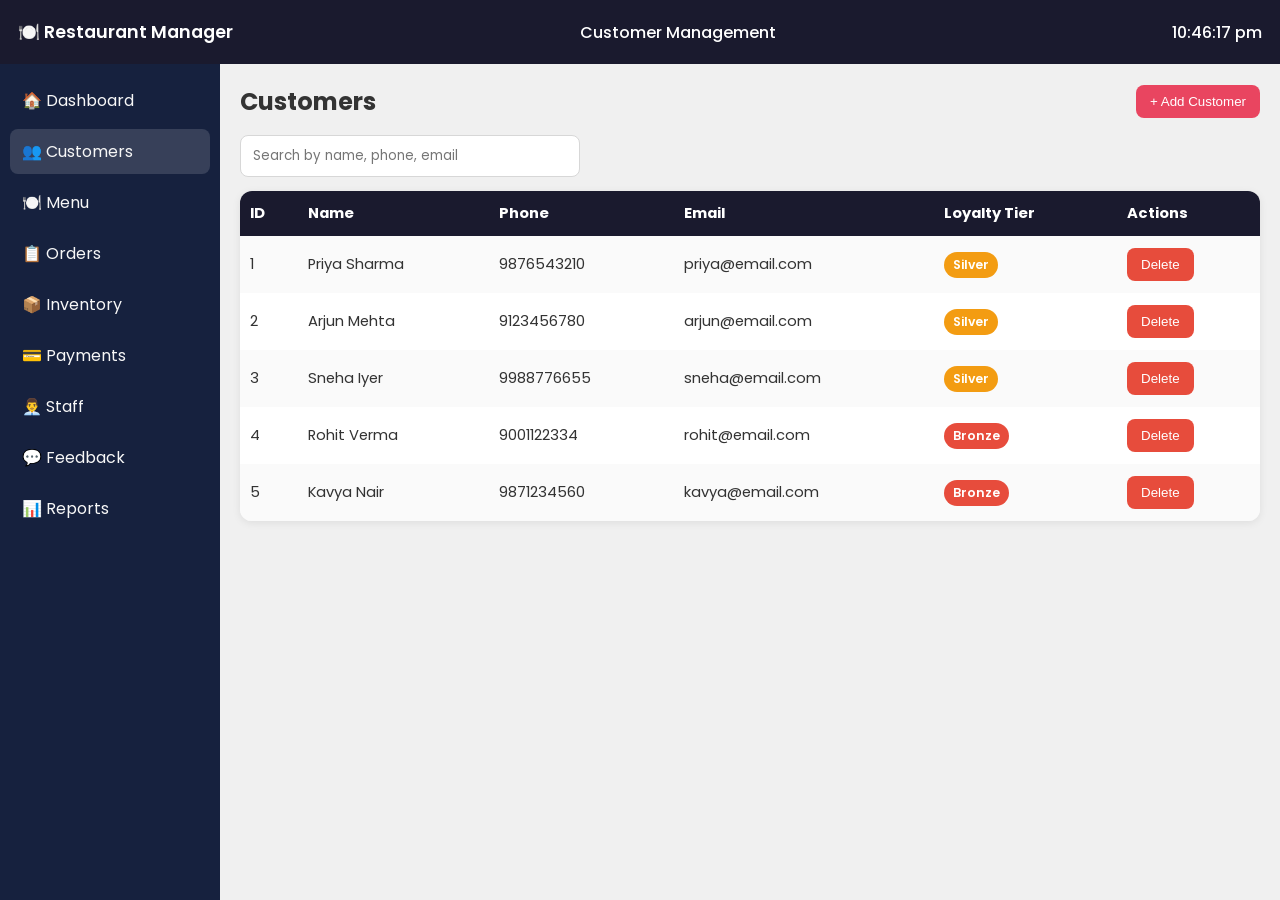
==== customers.html @ 098c4b74 "Added frontend" ====
<!DOCTYPE html>
<html lang="en">
<head>
  <meta charset="UTF-8" />
  <meta name="viewport" content="width=device-width, initial-scale=1.0" />
  <title>Customer Management</title>
  <link rel="stylesheet" href="css/styles.css" />
</head>
<body>
  <header class="navbar">
    <div class="navbar-left">
      <button class="hamburger" id="hamburger">☰</button>
      <div class="nav-logo">🍽️ Restaurant Manager</div>
    </div>
    <div class="nav-title">Customer Management</div>
    <div class="nav-clock" id="live-clock"></div>
  </header>

  <aside class="sidebar" id="sidebar">
    <a href="index.html">🏠 Dashboard</a>
    <a href="customers.html" class="active">👥 Customers</a>
    <a href="menu.html">🍽️ Menu</a>
    <a href="order.html">📋 Orders</a>
    <a href="inventory.html">📦 Inventory</a>
    <a href="payments.html">💳 Payments</a>
    <a href="staff.html">👨‍💼 Staff</a>
    <a href="feedback.html">💬 Feedback</a>
    <a href="reports.html">📊 Reports</a>
  </aside>

  <main class="main-content">
    <div class="page-header">
      <h2>Customers</h2>
      <button class="btn-primary" id="open-customer-modal">+ Add Customer</button>
    </div>

    <input class="search-bar" id="customer-search" placeholder="Search by name, phone, email" />

    <div class="table-wrap">
      <table class="data-table">
        <thead>
          <tr>
            <th>ID</th>
            <th>Name</th>
            <th>Phone</th>
            <th>Email</th>
            <th>Loyalty Tier</th>
            <th>Actions</th>
          </tr>
        </thead>
        <tbody id="customer-table-body"></tbody>
      </table>
    </div>
  </main>

  <div class="modal-overlay" id="customer-modal">
    <div class="modal-box">
      <button class="modal-close" id="close-customer-modal">×</button>
      <h3 class="section-title">Add Customer</h3>
      <form id="customer-form">
        <div class="form-group">
          <label class="form-label" for="cust-name">Name</label>
          <input class="form-input" id="cust-name" required />
        </div>
        <div class="form-group">
          <label class="form-label" for="cust-phone">Phone</label>
          <input class="form-input" id="cust-phone" required />
        </div>
        <div class="form-group">
          <label class="form-label" for="cust-email">Email</label>
          <input class="form-input" id="cust-email" type="email" required />
        </div>
        <button class="btn-success" type="submit">Save Customer</button>
      </form>
    </div>
  </div>

  <div id="toast"></div>

  <script>
    function setupSidebar() {
      const button = document.getElementById("hamburger");
      const sidebar = document.getElementById("sidebar");
      button.addEventListener("click", () => sidebar.classList.toggle("open"));
    }

    function setupClock() {
      const clock = document.getElementById("live-clock");
      const tick = () => {
        clock.textContent = new Date().toLocaleTimeString("en-IN");
      };
      tick();
      setInterval(tick, 1000);
    }

    function renderCustomers(rows) {
      const body = document.getElementById("customer-table-body");
      body.innerHTML = rows.map((customer) => {
        const tier = Customers.getLoyaltyTier(customer.customer_id);
        let badgeClass = "badge-danger";
        if (tier === "Gold") badgeClass = "badge-success";
        if (tier === "Silver") badgeClass = "badge-warning";

        return `
          <tr>
            <td>${customer.customer_id}</td>
            <td>${customer.name}</td>
            <td>${customer.phone}</td>
            <td>${customer.email}</td>
            <td><span class="badge ${badgeClass}">${tier}</span></td>
            <td><button class="btn-danger" disabled>Delete</button></td>
          </tr>
        `;
      }).join("");
    }

    function openCustomerModal() {
      document.getElementById("customer-modal").classList.add("show");
    }

    function closeCustomerModal() {
      document.getElementById("customer-modal").classList.remove("show");
      document.getElementById("customer-form").reset();
    }

    document.addEventListener("DOMContentLoaded", () => {
      setupSidebar();
      setupClock();
      renderCustomers(Customers.getAll());

      document.getElementById("customer-search").addEventListener("input", (event) => {
        const query = event.target.value.trim();
        if (query) {
          renderCustomers(Customers.search(query));
        } else {
          renderCustomers(Customers.getAll());
        }
      });

      document.getElementById("open-customer-modal").addEventListener("click", openCustomerModal);
      document.getElementById("close-customer-modal").addEventListener("click", closeCustomerModal);
      document.getElementById("customer-modal").addEventListener("click", (event) => {
        if (event.target.id === "customer-modal") {
          closeCustomerModal();
        }
      });

      document.getElementById("customer-form").addEventListener("submit", (event) => {
        event.preventDefault();
        try {
          Customers.add({
            name: document.getElementById("cust-name").value.trim(),
            phone: document.getElementById("cust-phone").value.trim(),
            email: document.getElementById("cust-email").value.trim()
          });
          renderCustomers(Customers.getAll());
          closeCustomerModal();
          Utils.showSuccess("Customer added!");
        } catch (error) {
          Utils.showError(error.message);
        }
      });
    });
  </script>
  <script src="js/data.js"></script>
  <script src="js/app.js"></script>
</body>
</html>
---- css/styles.css ----
@import url("https://fonts.googleapis.com/css2?family=Poppins:wght@300;400;500;600;700&display=swap");

:root {
  --primary: #1a1a2e;
  --secondary: #16213e;
  --accent: #e94560;
  --bg: #f0f0f0;
  --card-bg: #ffffff;
  --text: #333333;
  --success: #2ecc71;
  --warning: #f39c12;
  --danger: #e74c3c;
}

* {
  box-sizing: border-box;
  margin: 0;
  padding: 0;
}

body {
  font-family: "Poppins", sans-serif;
  color: var(--text);
  background: var(--bg);
}

.navbar {
  position: fixed;
  top: 0;
  left: 0;
  right: 0;
  height: 64px;
  padding: 0 18px;
  background: var(--primary);
  color: #ffffff;
  display: flex;
  align-items: center;
  justify-content: space-between;
  z-index: 1000;
}

.navbar-left {
  display: flex;
  align-items: center;
  gap: 10px;
}

.nav-logo {
  font-weight: 600;
  font-size: 1.1rem;
}

.nav-title {
  font-weight: 500;
}

.nav-clock {
  min-width: 140px;
  text-align: right;
  font-weight: 500;
}

.hamburger {
  display: none;
  border: none;
  background: transparent;
  color: #ffffff;
  font-size: 1.25rem;
  cursor: pointer;
}

.sidebar {
  position: fixed;
  top: 64px;
  left: 0;
  width: 220px;
  height: calc(100vh - 64px);
  background: var(--secondary);
  padding: 14px 10px;
  overflow-y: auto;
}

.sidebar a {
  display: block;
  text-decoration: none;
  color: #f7f7f7;
  border-radius: 8px;
  padding: 10px 12px;
  margin-bottom: 6px;
  transition: background 0.2s ease;
}

.sidebar a:hover,
.sidebar a.active {
  background: rgba(255, 255, 255, 0.14);
}

.main-content {
  margin-top: 64px;
  margin-left: 220px;
  padding: 20px;
}

.page-header {
  display: flex;
  align-items: center;
  justify-content: space-between;
  gap: 10px;
  margin-bottom: 16px;
}

.section-title {
  margin-bottom: 8px;
}

.cards-grid {
  display: grid;
  grid-template-columns: repeat(auto-fit, minmax(210px, 1fr));
  gap: 14px;
  margin-bottom: 18px;
}

.card {
  background: var(--card-bg);
  border-radius: 12px;
  padding: 16px;
  box-shadow: 0 2px 8px rgba(0, 0, 0, 0.08);
  display: flex;
  flex-direction: column;
  gap: 6px;
  transition: box-shadow 0.2s ease, transform 0.2s ease;
}

.card:hover {
  transform: translateY(-2px);
  box-shadow: 0 8px 16px rgba(0, 0, 0, 0.12);
}

.card-icon {
  font-size: 1.2rem;
}

.card-label {
  color: #666666;
  font-size: 0.9rem;
}

.card-number {
  font-size: 1.35rem;
  font-weight: 600;
}

.table-wrap {
  background: var(--card-bg);
  border-radius: 12px;
  box-shadow: 0 2px 8px rgba(0, 0, 0, 0.08);
  overflow: hidden;
  margin-bottom: 18px;
}

.data-table {
  width: 100%;
  border-collapse: collapse;
}

.data-table thead {
  background: var(--primary);
  color: #ffffff;
}

.data-table th,
.data-table td {
  text-align: left;
  padding: 12px 10px;
  font-size: 0.92rem;
}

.data-table tbody tr:nth-child(odd) {
  background: #fafafa;
}

.data-table tbody tr:hover {
  background: #f2f2f2;
}

.btn-primary,
.btn-danger,
.btn-success {
  border: none;
  border-radius: 8px;
  padding: 9px 14px;
  color: #ffffff;
  font-weight: 500;
  cursor: pointer;
}

.btn-primary {
  background: var(--accent);
}

.btn-danger {
  background: var(--danger);
}

.btn-success {
  background: var(--success);
}

.search-bar {
  width: 100%;
  max-width: 340px;
  border: 1px solid #d7d7d7;
  border-radius: 8px;
  outline: none;
  padding: 10px 12px;
  margin-bottom: 14px;
  font-family: inherit;
}

.form-group {
  margin-bottom: 12px;
}

.form-label {
  display: block;
  margin-bottom: 6px;
  font-weight: 500;
}

.form-input {
  width: 100%;
  padding: 10px 12px;
  border: 1px solid #d7d7d7;
  border-radius: 8px;
  outline: none;
  font-family: inherit;
}

.badge {
  display: inline-block;
  border-radius: 999px;
  padding: 4px 9px;
  color: #ffffff;
  font-size: 0.78rem;
  font-weight: 600;
}

.badge-success {
  background: var(--success);
}

.badge-warning {
  background: var(--warning);
}

.badge-danger {
  background: var(--danger);
}

.alert-low-stock {
  background: rgba(231, 76, 60, 0.12) !important;
}

.filter-row {
  display: flex;
  flex-wrap: wrap;
  gap: 8px;
  margin-bottom: 12px;
}

.filter-btn {
  border: 1px solid #d6d6d6;
  border-radius: 20px;
  background: #ffffff;
  padding: 7px 12px;
  cursor: pointer;
  font-family: inherit;
}

.filter-btn.active {
  background: var(--primary);
  border-color: var(--primary);
  color: #ffffff;
}

.modal-overlay {
  position: fixed;
  inset: 0;
  display: none;
  align-items: center;
  justify-content: center;
  background: rgba(0, 0, 0, 0.35);
  backdrop-filter: blur(3px);
  z-index: 1200;
}

.modal-overlay.show {
  display: flex;
}

.modal-box {
  width: 92%;
  max-width: 460px;
  background: #ffffff;
  border-radius: 12px;
  padding: 18px;
  position: relative;
}

.modal-close {
  position: absolute;
  top: 8px;
  right: 12px;
  border: none;
  background: transparent;
  font-size: 1.35rem;
  cursor: pointer;
}

#toast {
  position: fixed;
  right: 18px;
  bottom: 18px;
  border-radius: 8px;
  padding: 10px 12px;
  color: #ffffff;
  min-width: 200px;
  opacity: 0;
  transform: translateY(8px);
  transition: all 0.2s ease;
  z-index: 1400;
}

#toast.show {
  opacity: 1;
  transform: translateY(0);
}

#toast.toast-success {
  background: var(--success);
}

#toast.toast-error {
  background: var(--danger);
}

@media (max-width: 768px) {
  .hamburger {
    display: inline-block;
  }

  .sidebar {
    transform: translateX(-100%);
    transition: transform 0.2s ease;
  }

  .sidebar.open {
    transform: translateX(0);
  }

  .main-content {
    margin-left: 0;
    padding: 16px;
  }

  .nav-title {
    font-size: 0.92rem;
  }
}
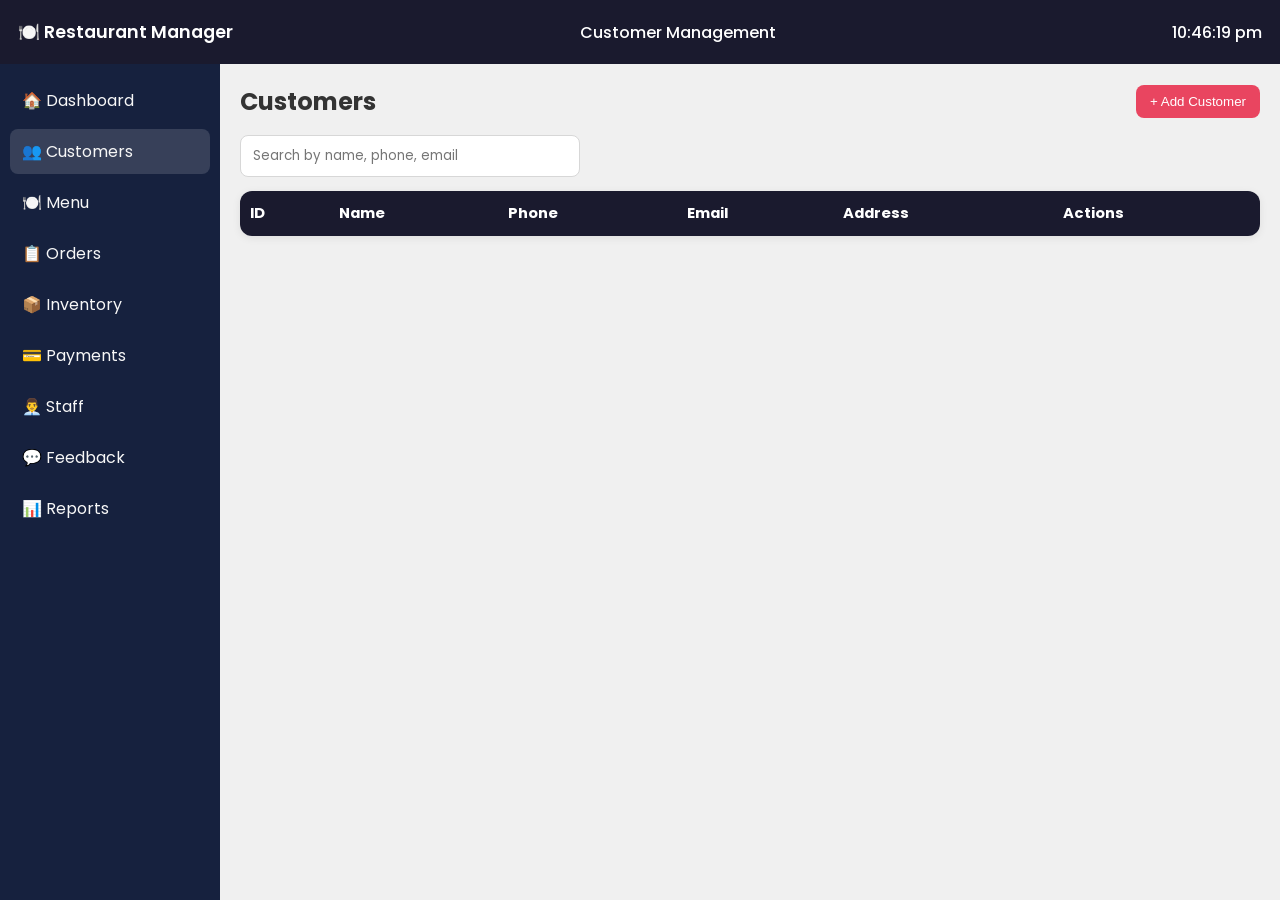
==== commit 8122c80d: "Removed node_modules and added gitignore" ====
--- a/customers.html
+++ b/customers.html
@@ -9,7 +9,7 @@
 <body>
   <header class="navbar">
     <div class="navbar-left">
-      <button class="hamburger" id="hamburger">☰</button>
+      <button class="hamburger" id="hamburger">&#9776;</button>
       <div class="nav-logo">🍽️ Restaurant Manager</div>
     </div>
     <div class="nav-title">Customer Management</div>
@@ -44,7 +44,7 @@
             <th>Name</th>
             <th>Phone</th>
             <th>Email</th>
-            <th>Loyalty Tier</th>
+            <th>Address</th>
             <th>Actions</th>
           </tr>
         </thead>
@@ -55,20 +55,24 @@
 
   <div class="modal-overlay" id="customer-modal">
     <div class="modal-box">
-      <button class="modal-close" id="close-customer-modal">×</button>
+      <button class="modal-close" id="close-customer-modal">&times;</button>
       <h3 class="section-title">Add Customer</h3>
       <form id="customer-form">
         <div class="form-group">
-          <label class="form-label" for="cust-name">Name</label>
+          <label class="form-label">Name</label>
           <input class="form-input" id="cust-name" required />
         </div>
         <div class="form-group">
-          <label class="form-label" for="cust-phone">Phone</label>
+          <label class="form-label">Phone</label>
           <input class="form-input" id="cust-phone" required />
         </div>
         <div class="form-group">
-          <label class="form-label" for="cust-email">Email</label>
+          <label class="form-label">Email</label>
           <input class="form-input" id="cust-email" type="email" required />
+        </div>
+        <div class="form-group">
+          <label class="form-label">Address</label>
+          <input class="form-input" id="cust-address" />
         </div>
         <button class="btn-success" type="submit">Save Customer</button>
       </form>
@@ -78,6 +82,8 @@
   <div id="toast"></div>
 
   <script>
+    const API = 'http://localhost:5000/api';
+
     function setupSidebar() {
       const button = document.getElementById("hamburger");
       const sidebar = document.getElementById("sidebar");
@@ -86,39 +92,65 @@
 
     function setupClock() {
       const clock = document.getElementById("live-clock");
-      const tick = () => {
-        clock.textContent = new Date().toLocaleTimeString("en-IN");
-      };
+      const tick = () => { clock.textContent = new Date().toLocaleTimeString("en-IN"); };
       tick();
       setInterval(tick, 1000);
     }
 
-    function renderCustomers(rows) {
+    function showToast(message, type = 'success') {
+      const toast = document.getElementById("toast");
+      toast.textContent = message;
+      toast.style.background = type === 'success' ? '#28a745' : '#dc3545';
+      toast.style.display = 'block';
+      setTimeout(() => toast.style.display = 'none', 3000);
+    }
+
+    async function loadCustomers() {
+      try {
+        const res = await fetch(`${API}/customers`);
+        const customers = await res.json();
+        renderCustomers(customers);
+      } catch (err) {
+        showToast('Failed to load customers!', 'error');
+      }
+    }
+
+    function renderCustomers(customers) {
       const body = document.getElementById("customer-table-body");
-      body.innerHTML = rows.map((customer) => {
-        const tier = Customers.getLoyaltyTier(customer.customer_id);
-        let badgeClass = "badge-danger";
-        if (tier === "Gold") badgeClass = "badge-success";
-        if (tier === "Silver") badgeClass = "badge-warning";
-
-        return `
-          <tr>
-            <td>${customer.customer_id}</td>
-            <td>${customer.name}</td>
-            <td>${customer.phone}</td>
-            <td>${customer.email}</td>
-            <td><span class="badge ${badgeClass}">${tier}</span></td>
-            <td><button class="btn-danger" disabled>Delete</button></td>
-          </tr>
-        `;
-      }).join("");
-    }
-
-    function openCustomerModal() {
+      if (customers.length === 0) {
+        body.innerHTML = `<tr><td colspan="6" style="text-align:center">No customers found</td></tr>`;
+        return;
+      }
+      body.innerHTML = customers.map(c => `
+        <tr>
+          <td>${c.id}</td>
+          <td>${c.name}</td>
+          <td>${c.phone}</td>
+          <td>${c.email}</td>
+          <td>${c.address || '-'}</td>
+          <td>
+            <button class="btn-danger" onclick="deleteCustomer(${c.id})">Delete</button>
+          </td>
+        </tr>
+      `).join('');
+    }
+
+    async function deleteCustomer(id) {
+      if (!confirm('Are you sure you want to delete this customer?')) return;
+      try {
+        await fetch(`${API}/customers/${id}`, { method: 'DELETE' });
+        showToast('Customer deleted!');
+        loadCustomers();
+      } catch (err) {
+        showToast('Failed to delete customer!', 'error');
+      }
+    }
+
+    function openModal() {
       document.getElementById("customer-modal").classList.add("show");
     }
 
-    function closeCustomerModal() {
+    function closeModal() {
       document.getElementById("customer-modal").classList.remove("show");
       document.getElementById("customer-form").reset();
     }
@@ -126,43 +158,50 @@
     document.addEventListener("DOMContentLoaded", () => {
       setupSidebar();
       setupClock();
-      renderCustomers(Customers.getAll());
-
-      document.getElementById("customer-search").addEventListener("input", (event) => {
-        const query = event.target.value.trim();
-        if (query) {
-          renderCustomers(Customers.search(query));
-        } else {
-          renderCustomers(Customers.getAll());
-        }
+      loadCustomers();
+
+      document.getElementById("customer-search").addEventListener("input", async (e) => {
+        const query = e.target.value.toLowerCase();
+        const res = await fetch(`${API}/customers`);
+        const customers = await res.json();
+        const filtered = customers.filter(c =>
+          c.name.toLowerCase().includes(query) ||
+          c.phone.includes(query) ||
+          (c.email && c.email.toLowerCase().includes(query))
+        );
+        renderCustomers(filtered);
       });
 
-      document.getElementById("open-customer-modal").addEventListener("click", openCustomerModal);
-      document.getElementById("close-customer-modal").addEventListener("click", closeCustomerModal);
-      document.getElementById("customer-modal").addEventListener("click", (event) => {
-        if (event.target.id === "customer-modal") {
-          closeCustomerModal();
-        }
+      document.getElementById("open-customer-modal").addEventListener("click", openModal);
+      document.getElementById("close-customer-modal").addEventListener("click", closeModal);
+      document.getElementById("customer-modal").addEventListener("click", (e) => {
+        if (e.target.id === "customer-modal") closeModal();
       });
 
-      document.getElementById("customer-form").addEventListener("submit", (event) => {
-        event.preventDefault();
+      document.getElementById("customer-form").addEventListener("submit", async (e) => {
+        e.preventDefault();
+        const customer = {
+          name: document.getElementById("cust-name").value.trim(),
+          phone: document.getElementById("cust-phone").value.trim(),
+          email: document.getElementById("cust-email").value.trim(),
+          address: document.getElementById("cust-address").value.trim()
+        };
         try {
-          Customers.add({
-            name: document.getElementById("cust-name").value.trim(),
-            phone: document.getElementById("cust-phone").value.trim(),
-            email: document.getElementById("cust-email").value.trim()
+          const res = await fetch(`${API}/customers`, {
+            method: 'POST',
+            headers: { 'Content-Type': 'application/json' },
+            body: JSON.stringify(customer)
           });
-          renderCustomers(Customers.getAll());
-          closeCustomerModal();
-          Utils.showSuccess("Customer added!");
-        } catch (error) {
-          Utils.showError(error.message);
+          const data = await res.json();
+          if (data.error) throw new Error(data.error);
+          showToast('Customer added successfully!');
+          closeModal();
+          loadCustomers();
+        } catch (err) {
+          showToast(err.message || 'Failed to add customer!', 'error');
         }
       });
     });
   </script>
-  <script src="js/data.js"></script>
-  <script src="js/app.js"></script>
 </body>
-</html>
+</html>
